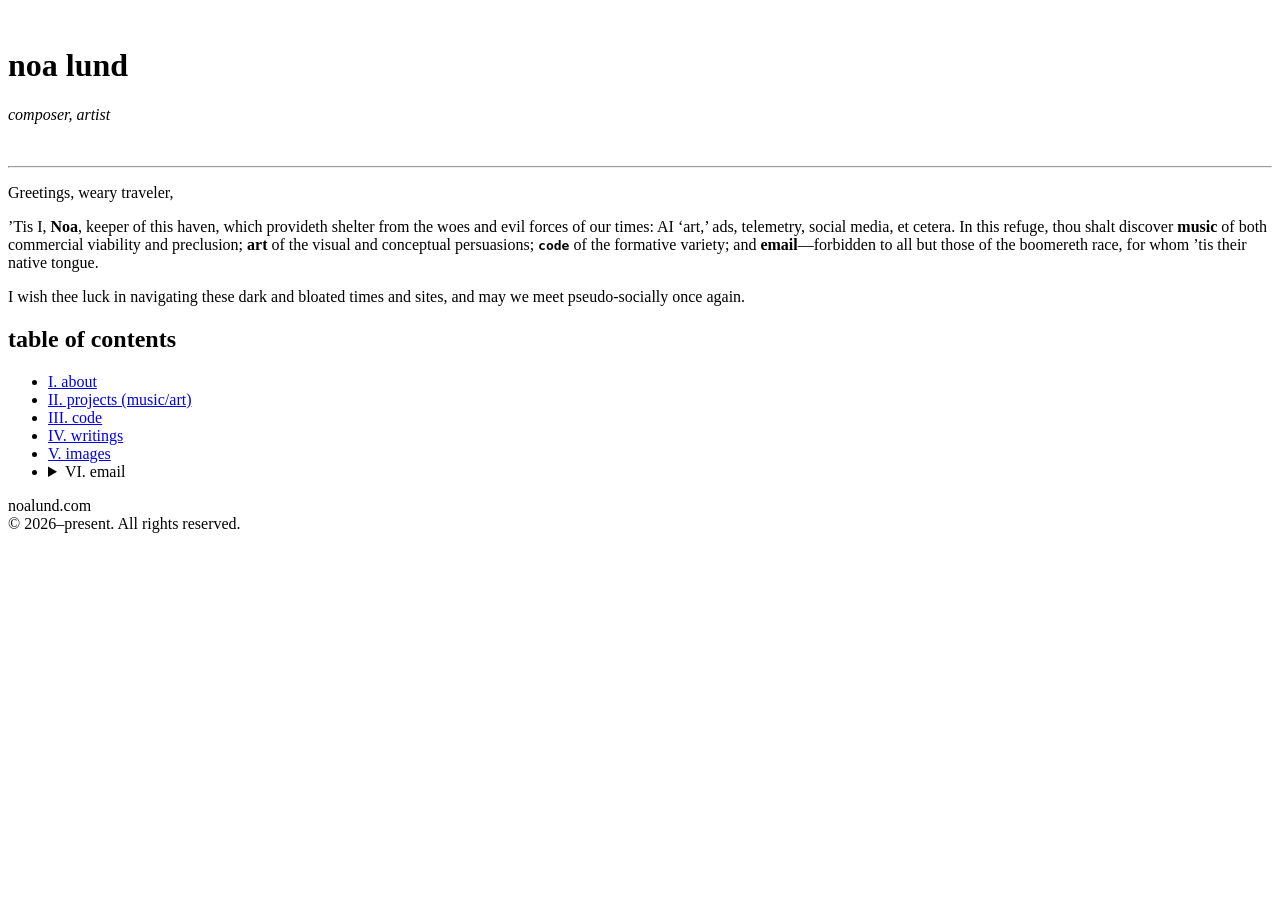
==== index.html @ cdbaef14 "initial homepage content" ====
<!DOCTYPE html>
<html lang="en">
    <head>
        <meta charset="UTF-8">
        <meta name="viewport" content="width=device-width, initial-scale=1">
        <meta 
            name="description"
            content="Personal website of composer and artist Noa Lund.">
        <title>noa lund &ndash; home</title>
        <link href="style.css" rel="stylesheet">
        <link rel="icon" type="image/png" href="images/logo.png">
    </head>
    <body>
        <main>
            <header>
                <img src="images/crow.gif" alt="" aria-hidden="true" class="header-gif left" title="credit to Perecz Annabella">
                <div>
                    <h1>noa lund</h1>
                    <p><em>composer, artist</em></p>
                </div>
                <img src="images/crows.gif" alt="" aria-hidden="true" class="header-gif right" title="credit to Perecz Annabella">
            </header>
            <hr>
            <p>
                Greetings, weary traveler,
            </p>
            <p id="drop-cap">
                &rsquo;Tis I, <b>Noa</b>, keeper of this haven, which provideth shelter from the woes and evil forces of our times: AI &lsquo;art,&rsquo; ads, telemetry, social media, et cetera.
                In this refuge, thou shalt discover <b>music</b> of both commercial viability and preclusion; <b>art</b> of the visual and conceptual persuasions; <code><b>code</b></code> of the formative variety; and <b>email</b>&mdash;forbidden to all but those of the boomereth race, for whom &rsquo;tis their native tongue.
            </p>
            <p>
                I wish thee luck in navigating these dark and bloated times and sites, and may we meet pseudo-socially once again.
            </p>
            <h2>
                table of contents
            </h2>
            <nav>
                <ul>
                    <li><a href="about.html">I. about</a></li>
                    <li><a href="projects.html">II. projects (music/art)</a></li>
                    <li><a href="code.html">III. code</a></li>
                    <li><a href="writings.html">IV. writings</a></li>
                    <li><a href="images.html">V. images</a></li>
                    <li>
                        <details>
                            <summary>VI. email</summary>
                            me@<span id="email-name">fdasal2@10419@iefj</span>noalund.com
                        </details>
                    </li>
                </ul>
            </nav>
            <footer>
                noalund.com<br>
                &copy; 2026&ndash;present. All rights reserved.
            </footer>
        </main>
    </body>
</html>
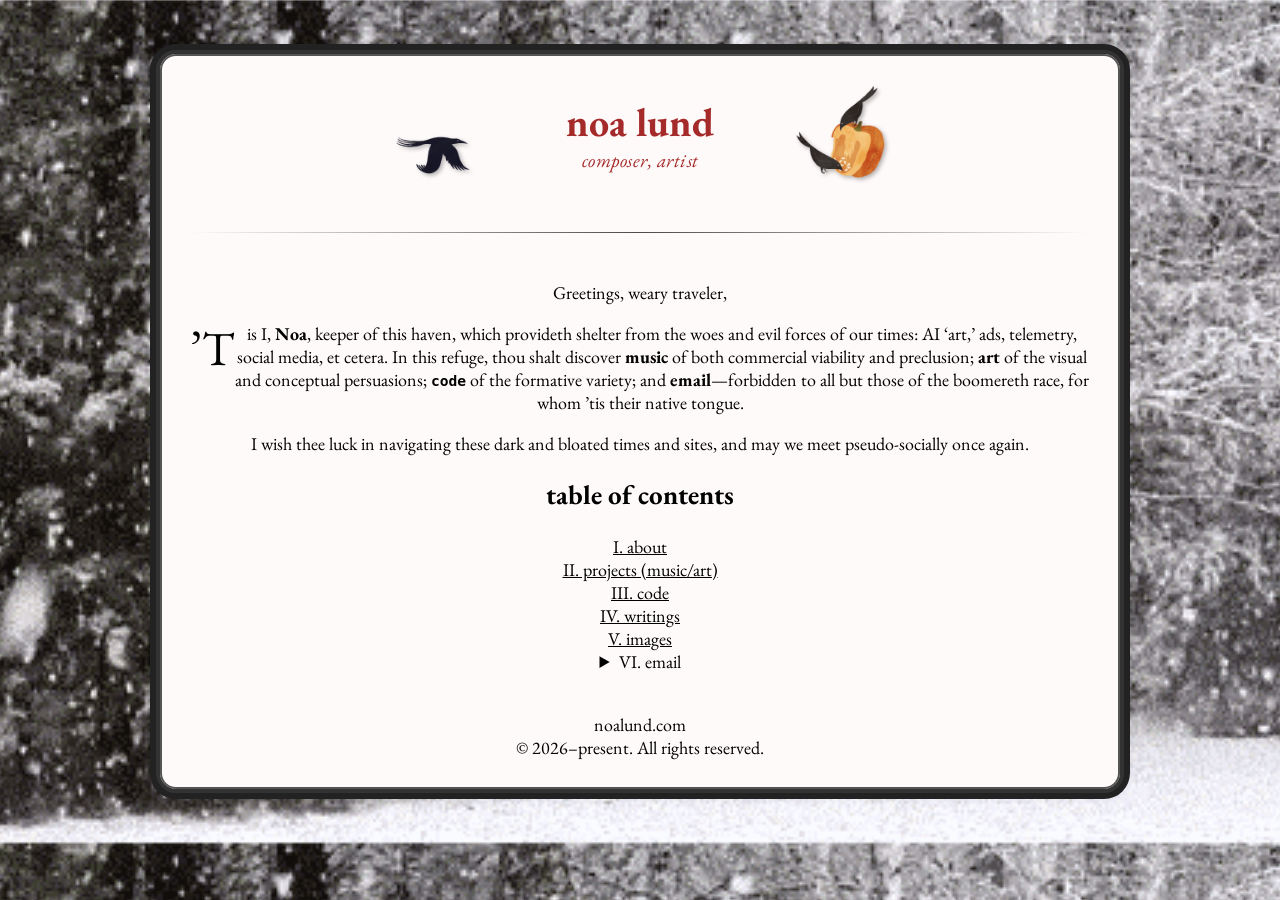
==== commit 4a32329c: "remove aria-hidden (redundant)" ====
--- a/index.html
+++ b/index.html
@@ -13,12 +13,12 @@
     <body>
         <main>
             <header>
-                <img src="images/crow.gif" alt="" aria-hidden="true" class="header-gif left" title="credit to Perecz Annabella">
+                <img src="images/crow.gif" alt="" class="header-gif left" title="credit to Perecz Annabella">
                 <div>
                     <h1>noa lund</h1>
                     <p><em>composer, artist</em></p>
                 </div>
-                <img src="images/crows.gif" alt="" aria-hidden="true" class="header-gif right" title="credit to Perecz Annabella">
+                <img src="images/crows.gif" alt="" class="header-gif right" title="credit to Perecz Annabella">
             </header>
             <hr>
             <p>
--- a/style.css
+++ b/style.css
@@ -0,0 +1,106 @@
+@font-face {
+    font-family: "EB Garamond";
+    src: url("fonts/EBGaramond-VariableFont_wght.ttf") format("truetype");
+    font-weight: 100 700;
+    font-style: normal;
+    font-display: swap;
+}
+
+@font-face {
+    font-family: "EB Garamond";
+    src: url("fonts/EBGaramond-Italic-VariableFont_wght.ttf") format("truetype");
+    font-weight: 100 700;
+    font-style: italic;
+    font-display: swap;
+}
+
+body {
+    font-size: 112.5%;
+    font-family: "EB Garamond", "Garamond", Georgia, serif;
+    font-weight: 400;
+    background-image: url("images/snow.gif");
+    background-size: cover;
+    background-position: center;
+    text-align: center;
+    cursor: url('images/eye-cursor.png') 16 16, auto;
+}
+
+a {
+    color: black;
+}
+
+ul {
+    list-style-type: none;
+    padding: 0;
+}
+
+hr {
+    border: none;
+    height: 1px;
+    background: linear-gradient(
+    to right,
+    transparent 0%,
+    rgba(0, 0, 0, 0.7) 50%,
+    transparent 100%
+    );
+    margin: clamp(2rem, 5vw, 3rem) 0;
+}
+
+header {
+    display: flex;
+    align-items: center;
+    justify-content: center;
+    gap: 80px;
+    margin-bottom: 20px;
+    color: #A52A2A;
+}
+
+header .header-gif {
+    width: 100px;
+    height: 100px;
+    object-fit: contain;
+    filter: drop-shadow(2px 2px 2px rgba(0,0,0,0.3));
+}
+
+header h1,
+header p {
+    margin: 0;
+}
+
+header h1 {
+    font-size: 2.5rem;
+}
+
+header p {
+    font-size: 1.2rem;
+    letter-spacing: 0.5px;
+}
+
+footer {
+    margin-top: 40px;
+}
+
+main {
+    background: snow;
+    padding: 30px;
+    max-width: 900px;
+    margin: 50px auto;
+    text-align: center;
+    border: 4px solid #333;
+    border-radius: 20px;
+    box-shadow:
+        inset 0 0 0 2px #555,
+        0 0 0 6px #222,
+        0 0 15px rgba(0,0,0,0.2);
+}
+
+#drop-cap::first-letter {
+    float: left;
+    font-size: 3rem;
+    line-height: 1;
+    padding-top: 0.05em;
+}
+
+#email-name {
+    display: none;
+}
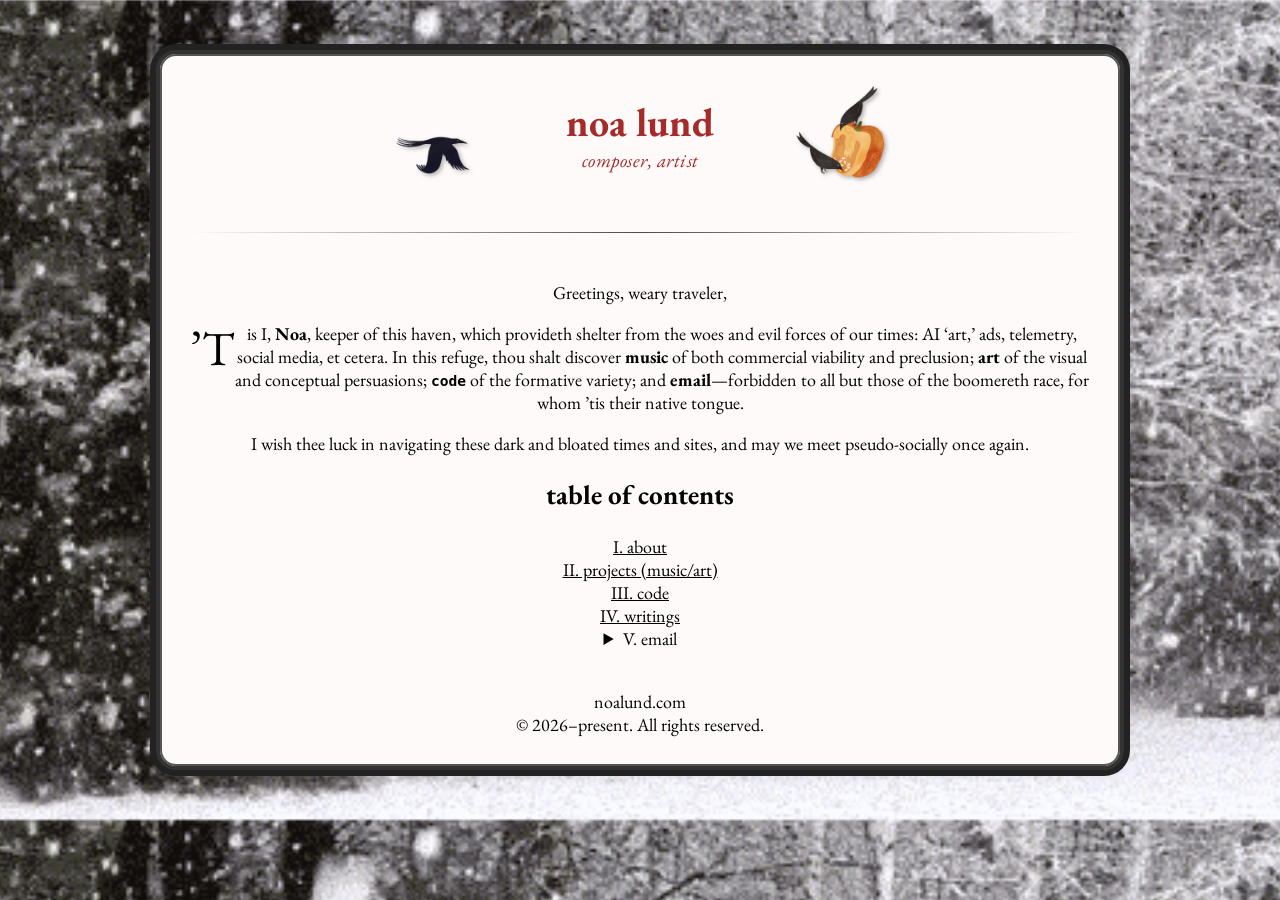
==== commit ba1efec7: "remove images nav button" ====
--- a/index.html
+++ b/index.html
@@ -40,10 +40,9 @@
                     <li><a href="projects.html">II. projects (music/art)</a></li>
                     <li><a href="code.html">III. code</a></li>
                     <li><a href="writings.html">IV. writings</a></li>
-                    <li><a href="images.html">V. images</a></li>
                     <li>
                         <details>
-                            <summary>VI. email</summary>
+                            <summary>V. email</summary>
                             me@<span id="email-name">fdasal2@10419@iefj</span>noalund.com
                         </details>
                     </li>
--- a/style.css
+++ b/style.css
@@ -104,3 +104,18 @@
 #email-name {
     display: none;
 }
+
+.return-button {
+    font-weight: bold;
+    margin-top: 40px;
+}
+
+.return-button img {
+    max-width: 75px;
+}
+
+.code-images {
+    width: 100%;
+    max-width: 800px;
+    height: auto;
+}
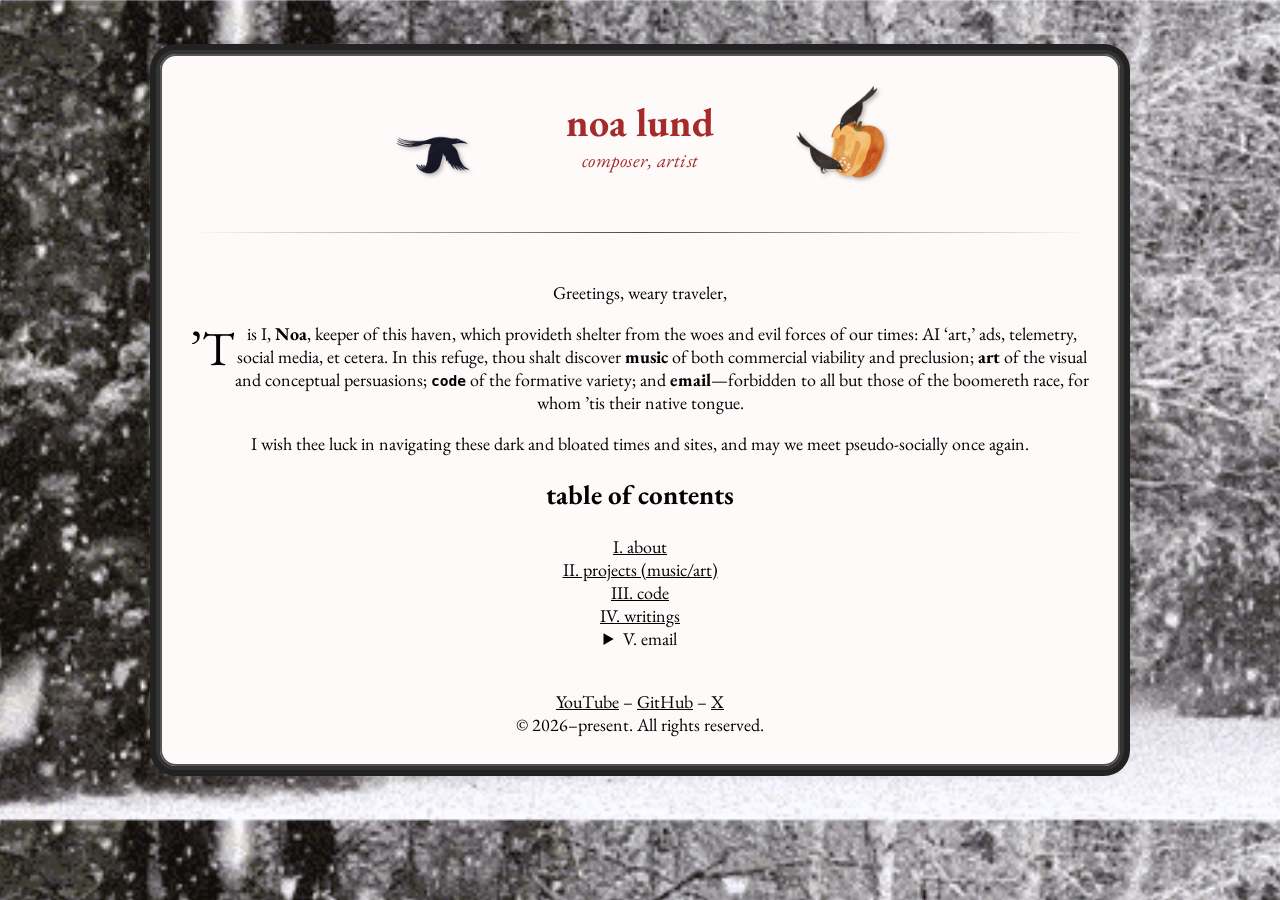
==== commit 27877c60: "quick links in footer" ====
--- a/index.html
+++ b/index.html
@@ -48,8 +48,12 @@
                     </li>
                 </ul>
             </nav>
+            <p>
+            </p>
             <footer>
-                noalund.com<br>
+                <a href="https://youtube.com/@noalund" target="_blank" rel="noopener">YouTube</a> &ndash;
+                <a href="https://github.com/noalund" target="_blank" rel="noopener">GitHub</a> &ndash;
+                <a href="https://x.com/noalund" target="_blank" rel="noopener">X</a><br>
                 &copy; 2026&ndash;present. All rights reserved.
             </footer>
         </main>
--- a/style.css
+++ b/style.css
@@ -94,6 +94,19 @@
         0 0 15px rgba(0,0,0,0.2);
 }
 
+/*for people who use cell phones*/
+@media (max-width: 600px) {
+    header {
+        flex-direction: column;
+        gap: 1rem;
+    }
+
+    main {
+        margin: 1rem;
+        padding: 1rem;
+    }
+}
+
 #drop-cap::first-letter {
     float: left;
     font-size: 3rem;
@@ -119,3 +132,7 @@
     max-width: 800px;
     height: auto;
 }
+
+pre {
+    white-space: pre-wrap;
+}
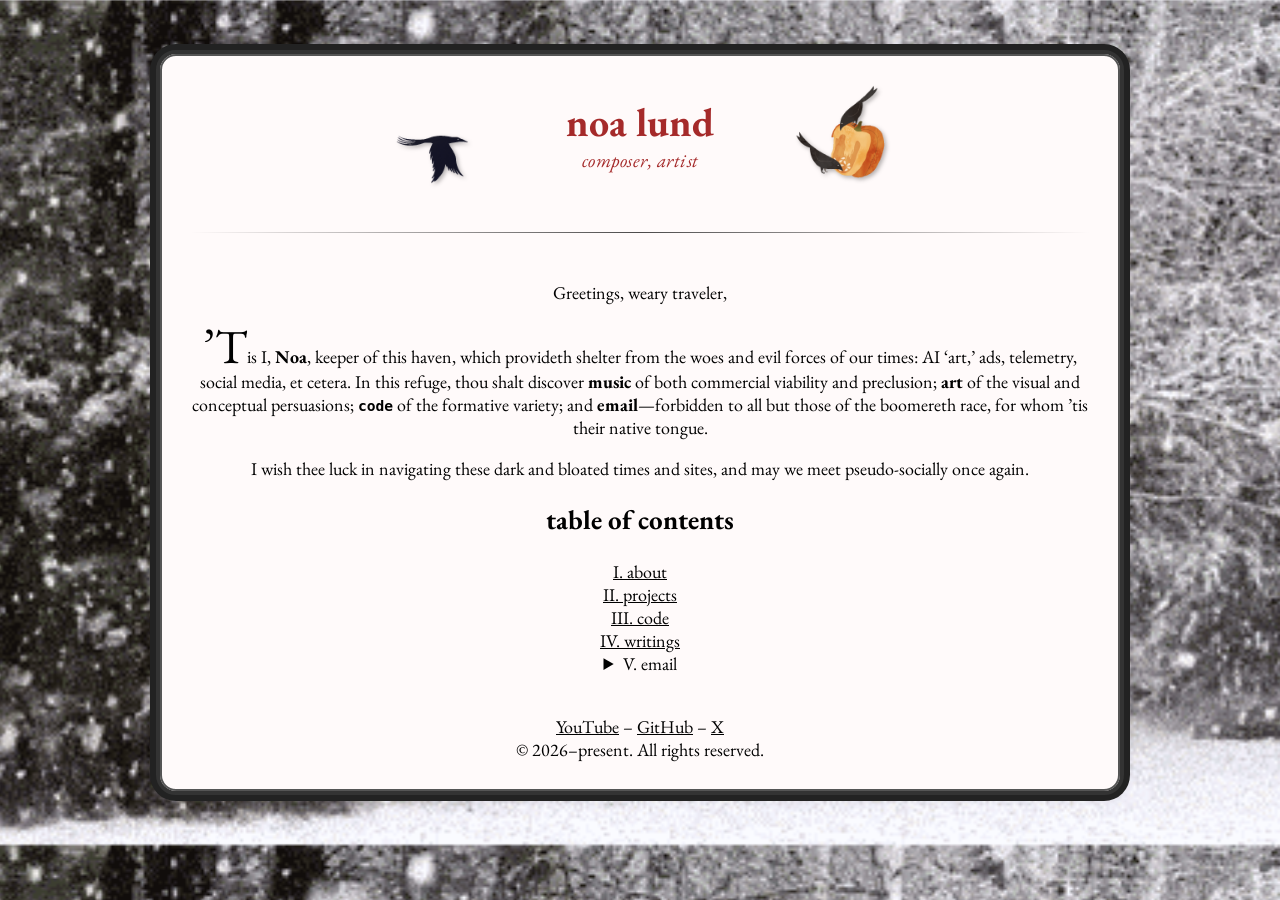
==== commit 3c841404: "rm (music/art) from nav button, because will use it as header on projects page" ====
--- a/index.html
+++ b/index.html
@@ -37,7 +37,7 @@
             <nav>
                 <ul>
                     <li><a href="about.html">I. about</a></li>
-                    <li><a href="projects.html">II. projects (music/art)</a></li>
+                    <li><a href="projects.html">II. projects</a></li>
                     <li><a href="code.html">III. code</a></li>
                     <li><a href="writings.html">IV. writings</a></li>
                     <li>
--- a/style.css
+++ b/style.css
@@ -108,7 +108,6 @@
 }
 
 #drop-cap::first-letter {
-    float: left;
     font-size: 3rem;
     line-height: 1;
     padding-top: 0.05em;
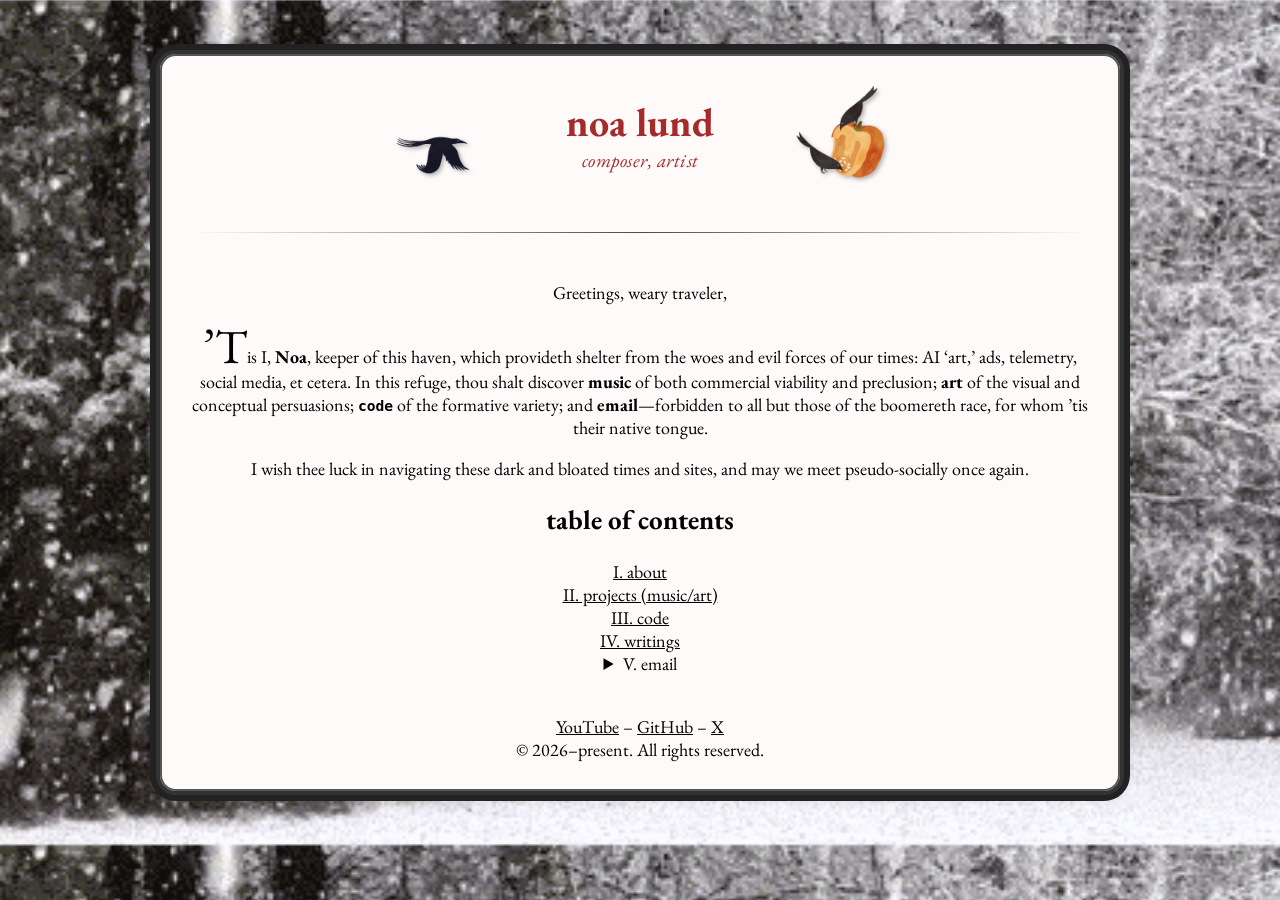
==== commit 0ee69eb9: "add (music/art) thing back" ====
--- a/index.html
+++ b/index.html
@@ -37,7 +37,7 @@
             <nav>
                 <ul>
                     <li><a href="about.html">I. about</a></li>
-                    <li><a href="projects.html">II. projects</a></li>
+                    <li><a href="projects.html">II. projects (music/art)</a></li>
                     <li><a href="code.html">III. code</a></li>
                     <li><a href="writings.html">IV. writings</a></li>
                     <li>
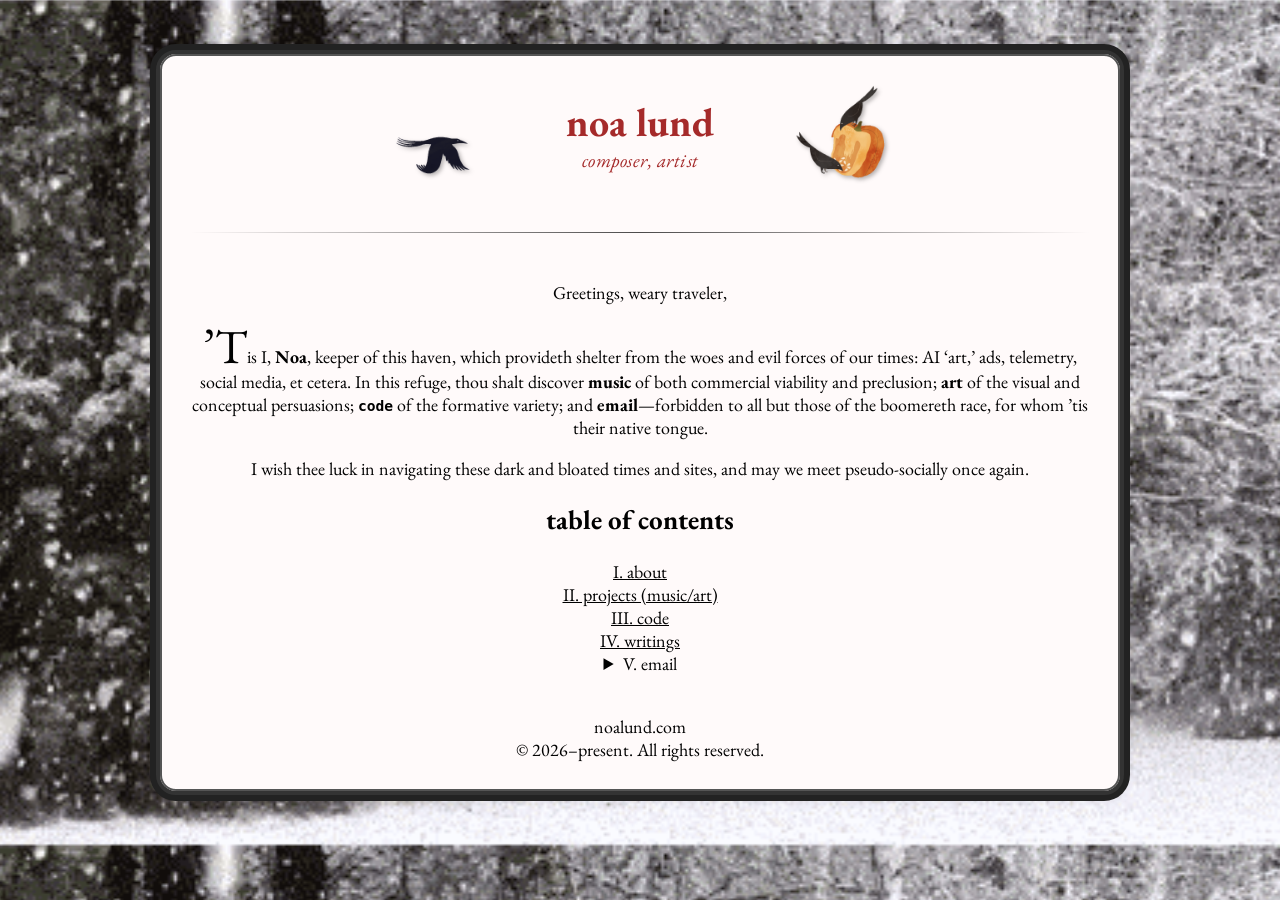
==== commit 3ac1af78: "back to just website in footer instead of socials" ====
--- a/index.html
+++ b/index.html
@@ -51,9 +51,7 @@
             <p>
             </p>
             <footer>
-                <a href="https://youtube.com/@noalund" target="_blank" rel="noopener">YouTube</a> &ndash;
-                <a href="https://github.com/noalund" target="_blank" rel="noopener">GitHub</a> &ndash;
-                <a href="https://x.com/noalund" target="_blank" rel="noopener">X</a><br>
+                noalund.com<br>
                 &copy; 2026&ndash;present. All rights reserved.
             </footer>
         </main>
--- a/style.css
+++ b/style.css
@@ -126,10 +126,17 @@
     max-width: 75px;
 }
 
+.code-images, .image-page-images {
+    width: 100%;
+    height: auto;
+}
+
 .code-images {
-    width: 100%;
     max-width: 800px;
-    height: auto;
+}
+
+.image-page-images {
+    max-width: 600px;
 }
 
 pre {
